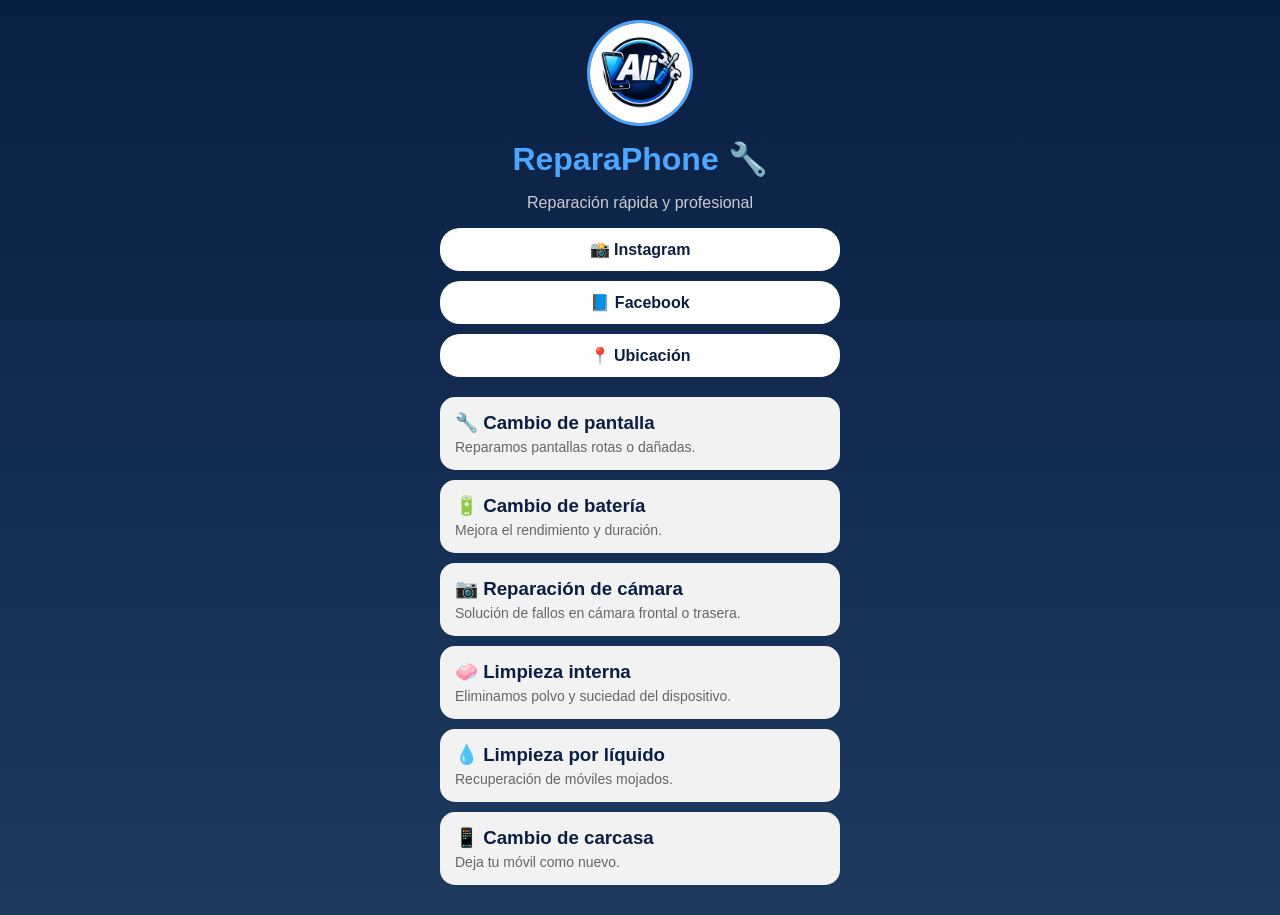
==== index.html @ 356db6b8 "Rename ali.html to index.html" ====
<!DOCTYPE html>
<html lang="es">
<head>
<meta charset="UTF-8">
<meta name="viewport" content="width=device-width, initial-scale=1.0">
<title>Reparación de Teléfonos</title>
<link rel="stylesheet" href="style.css">
</head>

<body>

<div class="container">

    <!-- PERFIL -->
    <div class="perfil">
        <img src="icon .jpeg">
        <h1>ReparaPhone 🔧</h1>
        <p>Reparación rápida y profesional</p>
    </div>

    <!-- BOTONES -->
     <a href="https://instagram.com/aliphonerepair_mariouari" class="link">📸 Instagram</a>
    <a href="https://facebook.com/" class="link">📘 Facebook</a>
    <a href="https://maps.google.com/?q=Mariouari" class="link">📍 Ubicación</a>

    <!-- SERVICIOS -->
    <div class="cards">

        <div class="card">
            <h3>🔧 Cambio de pantalla</h3>
            <p>Reparamos pantallas rotas o dañadas.</p>
        </div>

        <div class="card">
            <h3>🔋 Cambio de batería</h3>
            <p>Mejora el rendimiento y duración.</p>
        </div>

        <div class="card">
            <h3>📷 Reparación de cámara</h3>
            <p>Solución de fallos en cámara frontal o trasera.</p>
        </div>

        <div class="card">
            <h3>🧼 Limpieza interna</h3>
            <p>Eliminamos polvo y suciedad del dispositivo.</p>
        </div>

        <div class="card">
            <h3>💧 Limpieza por líquido</h3>
            <p>Recuperación de móviles mojados.</p>
        </div>

        <div class="card">
            <h3>📱 Cambio de carcasa</h3>
            <p>Deja tu móvil como nuevo.</p>
        </div>

    </div>

</div>

</body>
</html>
---- style.css ----
body {
        margin: 0;
        font-family: Arial, sans-serif;
        background: linear-gradient(to bottom, #0a1f44, #1e3a5f);
        color: white;
        text-align: center;
    }

    .container {
        padding: 20px;
        max-width: 400px;
        margin: auto;
    }

    .perfil img {
        width: 100px;
        border-radius: 50%;
        border: 3px solid #4da6ff;
    }

    h1 {
        margin: 10px 0;
        color: #4da6ff;
    }

    p {
        color: #ccc;
    }

    .link {
        display: block;
        background: white;
        color: #0a1f44;
        padding: 12px;
        margin: 10px 0;
        border-radius: 20px;
        text-decoration: none;
        font-weight: bold;
        transition: 0.3s;
    }

    .link:hover {
        background: #4da6ff;
        color: white;
    }

    .cards {
        margin-top: 20px;
    }

    .card {
        background: #f2f2f2;
        color: #333;
        border-radius: 15px;
        padding: 15px;
        margin: 10px 0;
        text-align: left;
    }

    .card h3 {
        margin: 0;
        color: #0a1f44;
    }

    .card p {
        margin: 5px 0 0;
        color: #666;
        font-size: 14px;
    }
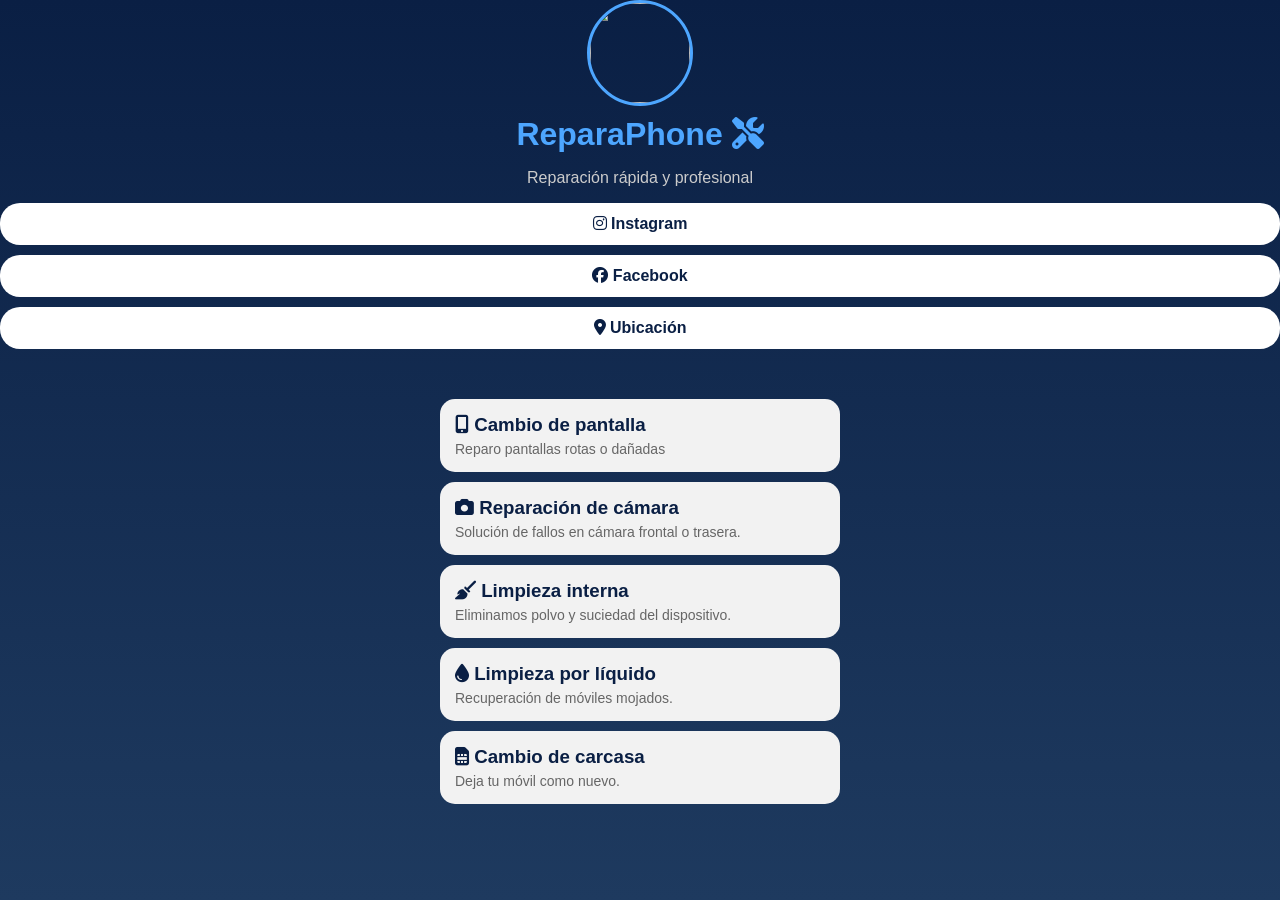
==== commit 09ac2423: "Update index.html" ====
--- a/index.html
+++ b/index.html
@@ -1,64 +1,53 @@
-<!DOCTYPE html>
-<html lang="es">
-<head>
-<meta charset="UTF-8">
-<meta name="viewport" content="width=device-width, initial-scale=1.0">
-<title>Reparación de Teléfonos</title>
-<link rel="stylesheet" href="style.css">
-</head>
+<html>
+    <head>
+        <meta charset="UTF-8">
+        <meta name="viewport" content="width=device-width, initial-scale=1.0">
+        <title> Reparador de telefonos AliRepair</title>
+        <link rel="stylesheet" href="style.css">
+        <link rel="stylesheet" href="https://cdnjs.cloudflare.com/ajax/libs/font-awesome/6.5.0/css/all.min.css">
+    </head>
+    <body>
+        <main>
+            <div class="perfil">
+                    <!-- perfil-->
+                    <img src="icon.jpeg">
+                    <h1>ReparaPhone <i class="fa-solid fa-screwdriver-wrench"></i></h1>
+                    <p>Reparación rápida y profesional</p>
+                    <!-- botones-->
+                <a href="https://instagram.com/aliphonerepair_mariouari" class="link"><i class="fa-brands fa-instagram"></i> Instagram</a>
+                <a href="https://facebook.com/" class="link"><i class="fa-brands fa-facebook"></i> Facebook</a>
+                <a href="https://maps.google.com/?q=Mariouari" class="link"><i class="fa-solid fa-location-dot"></i> Ubicación</a>
+                </div>
 
-<body>
-
-<div class="container">
-
-    <!-- PERFIL -->
-    <div class="perfil">
-        <img src="icon .jpeg">
-        <h1>ReparaPhone 🔧</h1>
-        <p>Reparación rápida y profesional</p>
-    </div>
-
-    <!-- BOTONES -->
-     <a href="https://instagram.com/aliphonerepair_mariouari" class="link">📸 Instagram</a>
-    <a href="https://facebook.com/" class="link">📘 Facebook</a>
-    <a href="https://maps.google.com/?q=Mariouari" class="link">📍 Ubicación</a>
-
-    <!-- SERVICIOS -->
-    <div class="cards">
-
-        <div class="card">
-            <h3>🔧 Cambio de pantalla</h3>
-            <p>Reparamos pantallas rotas o dañadas.</p>
-        </div>
-
-        <div class="card">
-            <h3>🔋 Cambio de batería</h3>
-            <p>Mejora el rendimiento y duración.</p>
-        </div>
-
-        <div class="card">
-            <h3>📷 Reparación de cámara</h3>
-            <p>Solución de fallos en cámara frontal o trasera.</p>
-        </div>
-
-        <div class="card">
-            <h3>🧼 Limpieza interna</h3>
-            <p>Eliminamos polvo y suciedad del dispositivo.</p>
-        </div>
-
-        <div class="card">
-            <h3>💧 Limpieza por líquido</h3>
-            <p>Recuperación de móviles mojados.</p>
-        </div>
-
-        <div class="card">
-            <h3>📱 Cambio de carcasa</h3>
-            <p>Deja tu móvil como nuevo.</p>
-        </div>
-
-    </div>
-
-</div>
-
-</body>
+        </main>
+        <header>
+            <div class="container">
+            <!-- servicos-->
+            <div class="cards">
+                <div class="card">
+                    <h3><i class="fa-solid fa-mobile-screen-button"></i> Cambio de pantalla</h3>
+                    <p>Reparo pantallas rotas o dañadas</p>
+                </div>
+                <div class="card">
+                    <h3><i class="fa-solid fa-camera"></i> Reparación de cámara</h3>
+                    <p>Solución de fallos en cámara frontal o trasera.</p>
+                </div>
+                <div class="card">
+                    <h3><i class="fa-solid fa-broom"></i> Limpieza interna</h3>
+                    <p>Eliminamos polvo y suciedad del dispositivo.</p>
+                </div>
+                <div class="card">
+                    <h3><i class="fa-solid fa-droplet"></i> Limpieza por líquido</h3>
+                    <p>Recuperación de móviles mojados.</p>
+                </div>
+                <div class="card">
+                    <h3><i class="fa-solid fa-sim-card"></i> Cambio de carcasa</h3>
+                    <p>Deja tu móvil como nuevo.</p>
+                </div>
+            </div>
+            </div>
+        </header>
+        <footer>
+        </footer>
+    </body>
 </html>
